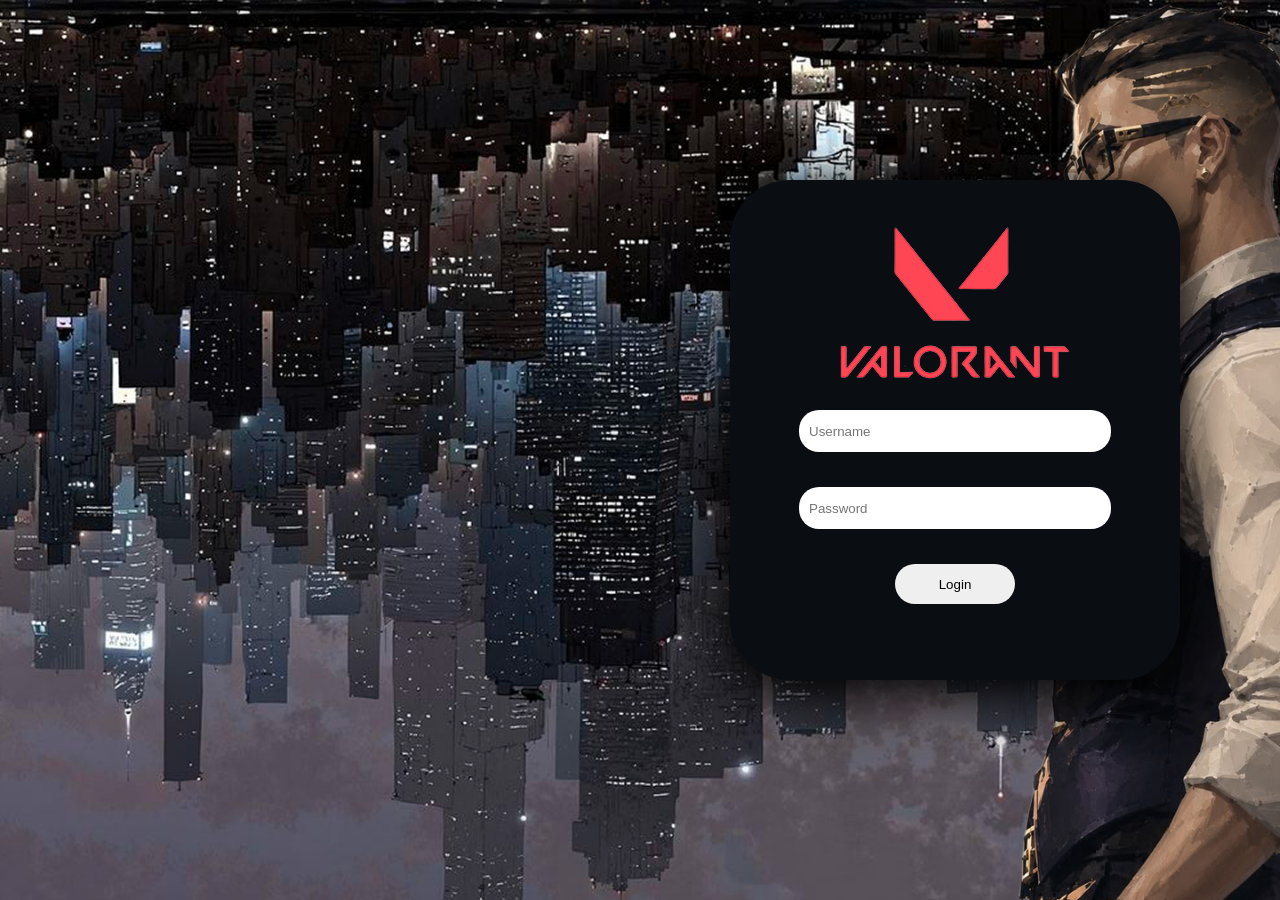
==== index.html @ 90f78a34 "Renomeando Index.html para index.html" ====
<!DOCTYPE html>
<html lang="en">
<head>
    <meta charset="UTF-8">
    <meta name="viewport" content="width=device-width, initial-scale=1.0">
    <title>Document</title>
    <link rel="stylesheet" href="css/style.css">
</head>
<body>
   <section class="login">
        <div class="container2">
            <img src="img/CHAMBER WALLPAPER 1.png" alt="Valorat" class="valorat">
        </div>
        <div class="container">
            <img src="img/Logo.png" alt="Logo" class="logo" class="logo">
            <input type="text" placeholder="Username" class="input-username" id="user"><br>
            <input type="password" placeholder="Password" class="input-password" id="password"><br>
            <button class="login-button" id="login">Login</button>
        </div>
    </section>
    <script src="js/script.js"></script>
</body>
</html>
---- css/style.css ----
@import url('https://fonts.googleapis.com/css2?family=Bebas+Neue&family=Poppins:ital,wght@0,100;0,200;0,300;0,400;0,500;0,600;0,700;0,800;0,900;1,100;1,200;1,300;1,400;1,500;1,600;1,700;1,800;1,900&display=swap');
@import url('https://fonts.googleapis.com/css2?family=Poppins:ital,wght@0,100;0,200;0,300;0,400;0,500;0,600;0,700;0,800;0,900;1,100;1,200;1,300;1,400;1,500;1,600;1,700;1,800;1,900&display=swap');
@import url(./Login.css);
@import url(./Header.css);
@import url(./Conteudo.css);
@import url(./Escolha.css);
@import url(./video.css);

body {
    margin: 0;
    width: 100%;
    height: 100%;
    padding: 0;
    overflow-x: hidden
}

.tela{
    background-color: #0A0D13;
}

p{
    font-family: 'Poppins', sans-serif;
    color:#FFFFFF;
}

h1{
    font-family: 'Bebas Neue', cursive;
    color:#FFFFFF;
    
}

span{
    color: #FF4556;
}
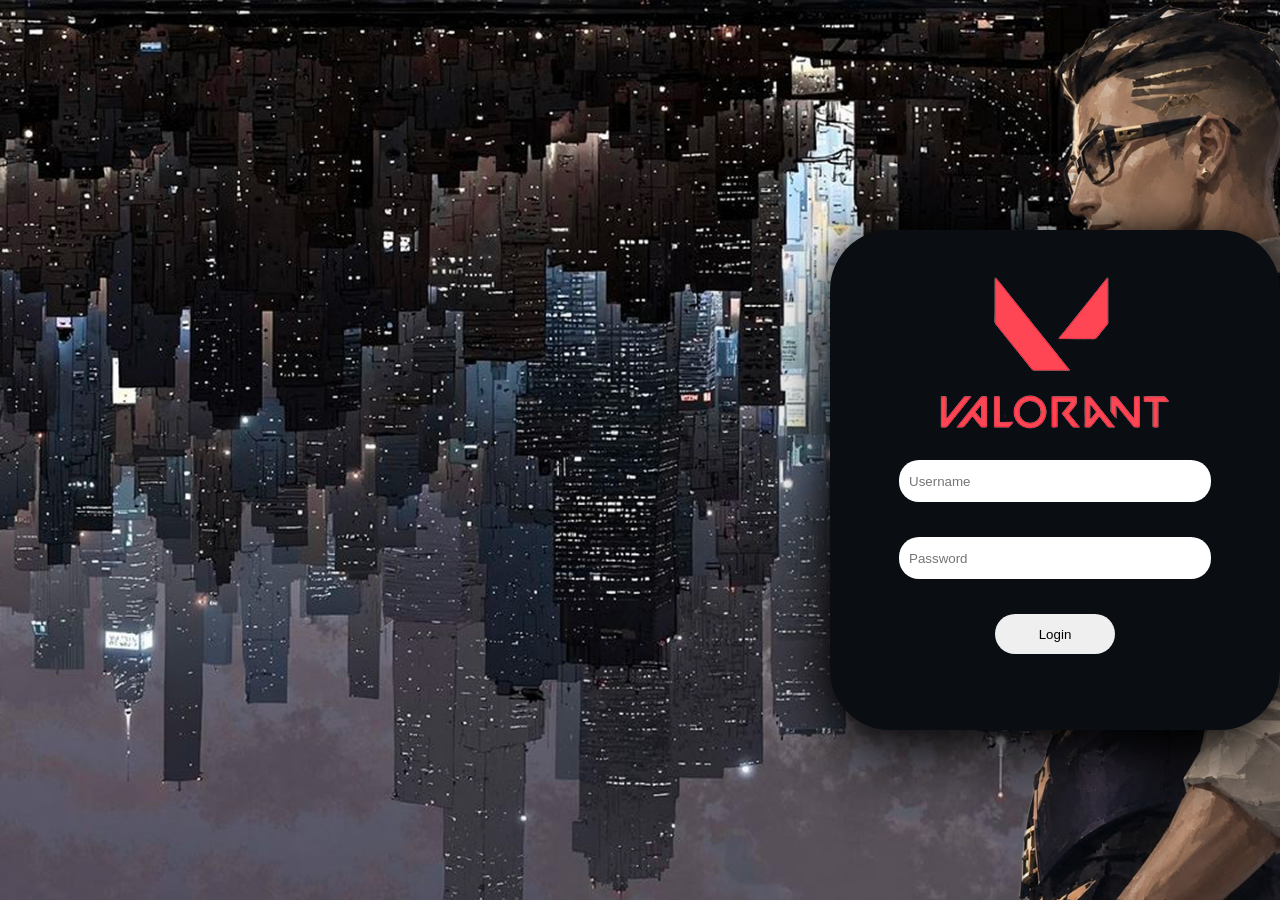
==== commit f218b3a3: "Vava2.0" ====
--- a/index.html
+++ b/index.html
@@ -1,5 +1,5 @@
 <!DOCTYPE html>
-<html lang="en">
+<html lang="pt-br">
 <head>
     <meta charset="UTF-8">
     <meta name="viewport" content="width=device-width, initial-scale=1.0">
@@ -19,5 +19,6 @@
         </div>
     </section>
     <script src="js/script.js"></script>
+
 </body>
 </html>
